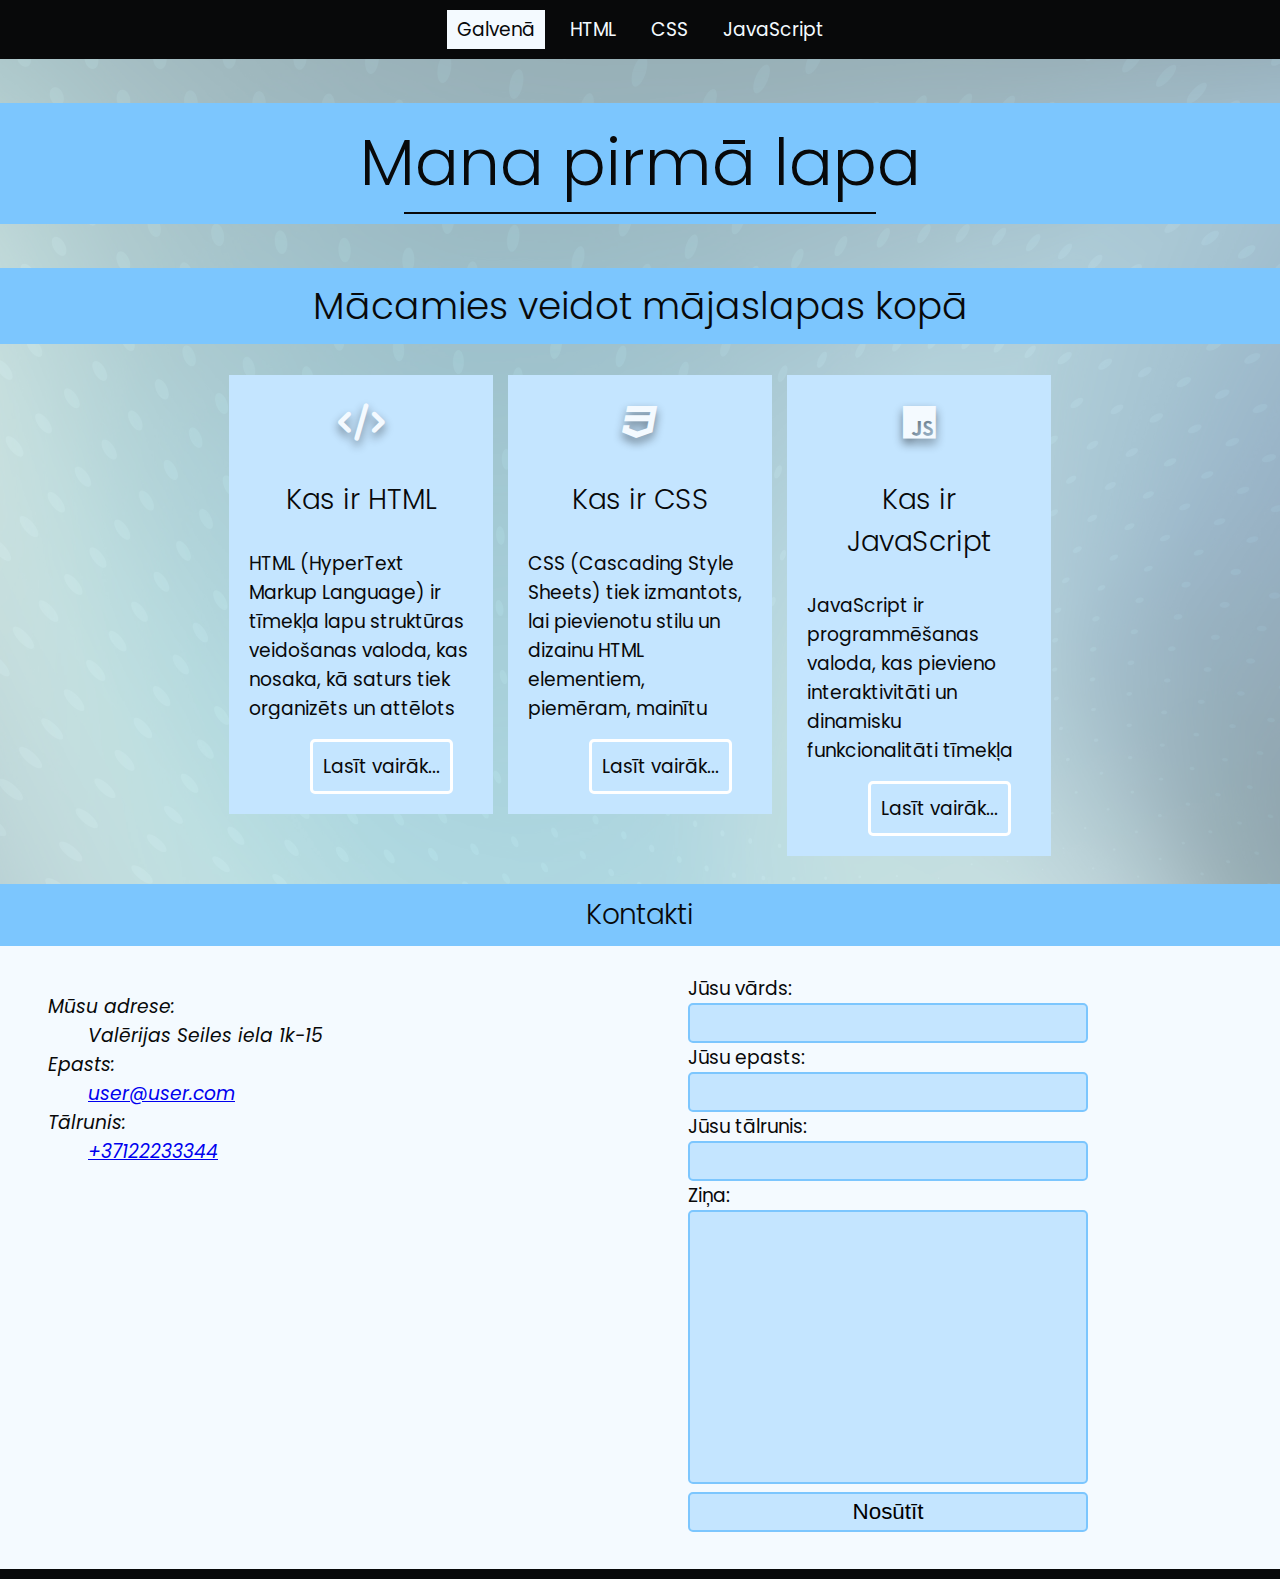
==== index.html @ 5361d700 "email" ====
<!DOCTYPE html>
<html lang="en">
<head>
    <meta charset="UTF-8">
    <meta name="viewport" content="width=device-width, initial-scale=1.0">
    <link rel="stylesheet" href="https://cdnjs.cloudflare.com/ajax/libs/font-awesome/6.7.2/css/all.min.css" integrity="sha512-Evv84Mr4kqVGRNSgIGL/F/aIDqQb7xQ2vcrdIwxfjThSH8CSR7PBEakCr51Ck+w+/U6swU2Im1vVX0SVk9ABhg==" crossorigin="anonymous" referrerpolicy="no-referrer" />


    <link rel="stylesheet" href="styles.css">
    <title>Document</title>
</head>
<body>
    <nav>
        <a href="index.html" class="active_nav">Galvenā</a>
        <a href="html.html">HTML</a>
        <a href="css.html">CSS</a>
        <a href="javascript.html">JavaScript</a>
    </nav>
    <header>
        <h1>Mana pirmā lapa</h1>
        <h2>Mācamies veidot mājaslapas kopā</h2>
    </header>
    <main class="pirma_lapa_saturs">
        <section>
            <div class="icon">
                <i class="fa-solid fa-code"></i>
            </div>
            <h3>Kas ir HTML</h3>
            <p>HTML (HyperText Markup Language) ir tīmekļa lapu struktūras veidošanas valoda, kas nosaka, kā saturs tiek organizēts un attēlots pārlūkprogrammā. </p>
            <a href="">Lasīt vairāk...</a>
        </section>
        <section>
            <div class="icon">
                <i class="fa-brands fa-css3"></i>
            </div>
            <h3>Kas ir CSS</h3>
            <p>CSS (Cascading Style Sheets) tiek izmantots, lai pievienotu stilu un dizainu HTML elementiem, piemēram, mainītu krāsas, fontus un izkārtojumu.</p>
            <a href="">Lasīt vairāk...</a>
        </section>
        <section>
            <div class="icon">
                <i class="fa-brands fa-js"></i>
            </div>
            <h3>Kas ir JavaScript</h3>
            <p>JavaScript ir programmēšanas valoda, kas pievieno interaktivitāti un dinamisku funkcionalitāti tīmekļa lapām, piemēram, formu validāciju, animācijas un lietotāju darbību apstrādi. Kopā šīs trīs tehnoloģijas veido pamatu modernu un funkcionālu tīmekļa vietņu izstrādei.</p>
            <a href="">Lasīt vairāk...</a>
        </section>
    </main>
    <footer>
        <h3>Kontakti</h3>
        <div class="contacts_wrap">

       
        <div class="left_footer">
            <address>
                <dl>
                    <dt>Mūsu adrese:</dt>
                    <dd>Valērijas Seiles iela 1k-15</dd>
                    <dt>Epasts:</dt>
                    <dd><a href="mailto:user@user.com">user@user.com</a></dd>
                    <dt>Tālrunis:</dt>
                    <dd><a href="tel:+37122233344">+37122233344</a></dd>
                </dl>
            </address>
            <div class="map">
                <iframe src="https://www.google.com/maps/embed?pb=!1m18!1m12!1m3!1d1555.2207639537246!2d24.160506947245906!3d56.93740141955205!2m3!1f0!2f0!3f0!3m2!1i1024!2i768!4f13.1!3m3!1m2!1s0x46eecf2881ab3a2d%3A0x38f05fb5534b5b16!2zRWlyb3BhcyBUxIFsbcSBY8SrYmFzIGNlbnRycw!5e0!3m2!1slv!2slv!4v1741715644453!5m2!1slv!2slv" style="border:0;" allowfullscreen="" loading="lazy" referrerpolicy="no-referrer-when-downgrade"></iframe>
            </div>

        </div>
        <div class="right_footer">
            <form action="https://www.formbackend.com/f/758f8c26094b0112" id="contact_form" method="POST">

                <div class="form_element">
                    <label for="name">Jūsu vārds:</label>
                    <input type="text" name="name" id="name">
                </div>
                <div class="form_element">
                    <label for="email">Jūsu epasts:</label>
                    <input type="email" name="email" id="email">
                </div>
                <div class="form_element">
                    <label for="phone">Jūsu tālrunis:</label>
                    <input type="tel" name="phone" id="phone">
                </div>
                <div class="form_element">
                    <label for="message">Ziņa:</label>
                    <textarea name="message" id="message" rows="10"></textarea>
                </div>
                <input type="hidden" name="_redirect_to" value="http://127.0.0.1:5500/index.html">
                <div class="form_element">
                    <button type="submit">Nosūtīt</button>
                </div>

            </form>
        </div>
    </div>
    </footer>
    

    <script src="script.js"></script>
</body>
</html>
---- styles.css ----
@import url('https://fonts.googleapis.com/css2?family=Poppins:ital,wght@0,100;0,200;0,300;0,400;0,500;0,600;0,700;0,800;0,900;1,100;1,200;1,300;1,400;1,500;1,600;1,700;1,800;1,900&display=swap');

:root{
    font-size: 14pt;
    color: #08090a;
    font-family: "Poppins", sans-serif;
    box-sizing: border-box;
}

body{
    background-color: #f4faff;
    background-image: url("./5544.png");
    background-attachment: fixed;
    margin:0px;
    padding: 0px;

}

h1,h2,h3{
    font-weight: 300;
    text-align: center;
    background-color: #7cc6fe;
    padding: 10px 50px;
}

h1{
    /* font-size: 50pt;
    font-size: 50px; */
    font-size: 3.5rem;

}
h2{
    font-size: 2rem;    
}
h3{
    font-size: 1.5rem;
}

p{
    width:50%;
    margin-left: 5rem;
}
ul{
    margin-left: 6.5rem;
    width:75%;
}


.satura_bloks{
    border: 2px solid #8789c0;
    border-radius: 10px;
    width: 75%;
    margin:auto;
    box-shadow: 0px 0px 10px #80808082;

}

.skata_poga{

}
.pirma_lapa_saturs{
    display: flex;
    justify-content: center;
    align-items:flex-start;
    gap:15px;
    width: 75%;
    margin: auto;
}

.pirma_lapa_saturs section{
     background-color: #c4e5ff;   
     padding: 20px 20px;
     /* width: 25%; */
     width: calc(70%/3);
}

.pirma_lapa_saturs h3{
    background-color: transparent;
    padding: 0px;
}
.pirma_lapa_saturs p{
    width: 100%;
    margin:0px;
    height: 170px;
    text-overflow: ellipsis;
    overflow: hidden;

    /* white-space:wrap; */
    margin-bottom: 20px;
}
section{
    overflow: hidden;
}

section a{
    float: right;
    margin-right: 20px;
    padding: 10px;
    border: 3px solid white;
    border-radius: 5px;
    text-decoration: none;
    color:#08090a;
    background-color: #c4e5ff;
}

section a:hover{
    background: #7cc6fe;
    transition: .5s ease;
}


nav{
    background: #08090a;
    padding:10px 20px;
    display: flex;
    justify-content: center;
    gap:15px;
    position: sticky;
    top:0px;
}

nav a{
    display: block;
    padding: 5px 10px;
    color: #f4faff;
    text-decoration: none;
}


nav a:not(.active_nav):hover {
    background-color: #f4faff3f;
    transition: all .5s ease;
}

.active_nav{
    background-color: #f4faff;
    color:#08090a;
}
h1::after{
    content: "";
    display: block;
    height: 2px;
    width: 40%;
    margin: auto;
    background-color: #08090a;
}

.icon{
    text-align: center;
    font-size: 2rem;
    color: #f4faff;
    text-shadow: 0px 5px 10px rgba(0, 0, 0, 0.474);
}


.contacts_wrap{
    display: flex;
    justify-content: space-around;
}

.contacts_wrap > div{
    width: calc(85%/2);
}


#contact_form{
    width: 400px;

}

#contact_form input,#contact_form textarea{
    font-size: 1.2rem;
    padding: 5px 10px;
    width: 100%;
    /* display: block; */
    resize: none;
    border-radius: 5px;
    border:2px solid #7cc6fe;
    background-color: #c4e5ff;
    box-sizing: border-box;
}


#contact_form input:focus-visible,#contact_form textarea:focus-visible{
    outline:2px solid #ffffff;
    background-color: #eaf6ff;
    
    transition: .4s ease;
}

#contact_form label{
    display: block;
}

#contact_form button{
    width: 100%;
    font-size: 1.2rem;
    padding: 5px 10px;
    border-radius: 5px;
    display: block;
    border:2px solid #7cc6fe;
    background-color: #c4e5ff;
    cursor: pointer;
}

#contact_form button:hover{
    background-color: #73c2ff;
    transition: .4s ease;
}
.map iframe{
    width: 100%;
    height: 346px;
}

footer{
    /* margin-bottom:30px; */
}

footer:after{
    margin-top:30px;
    content: "";
    display: block;
    height: 10px;
    background-color: #08090a;
}
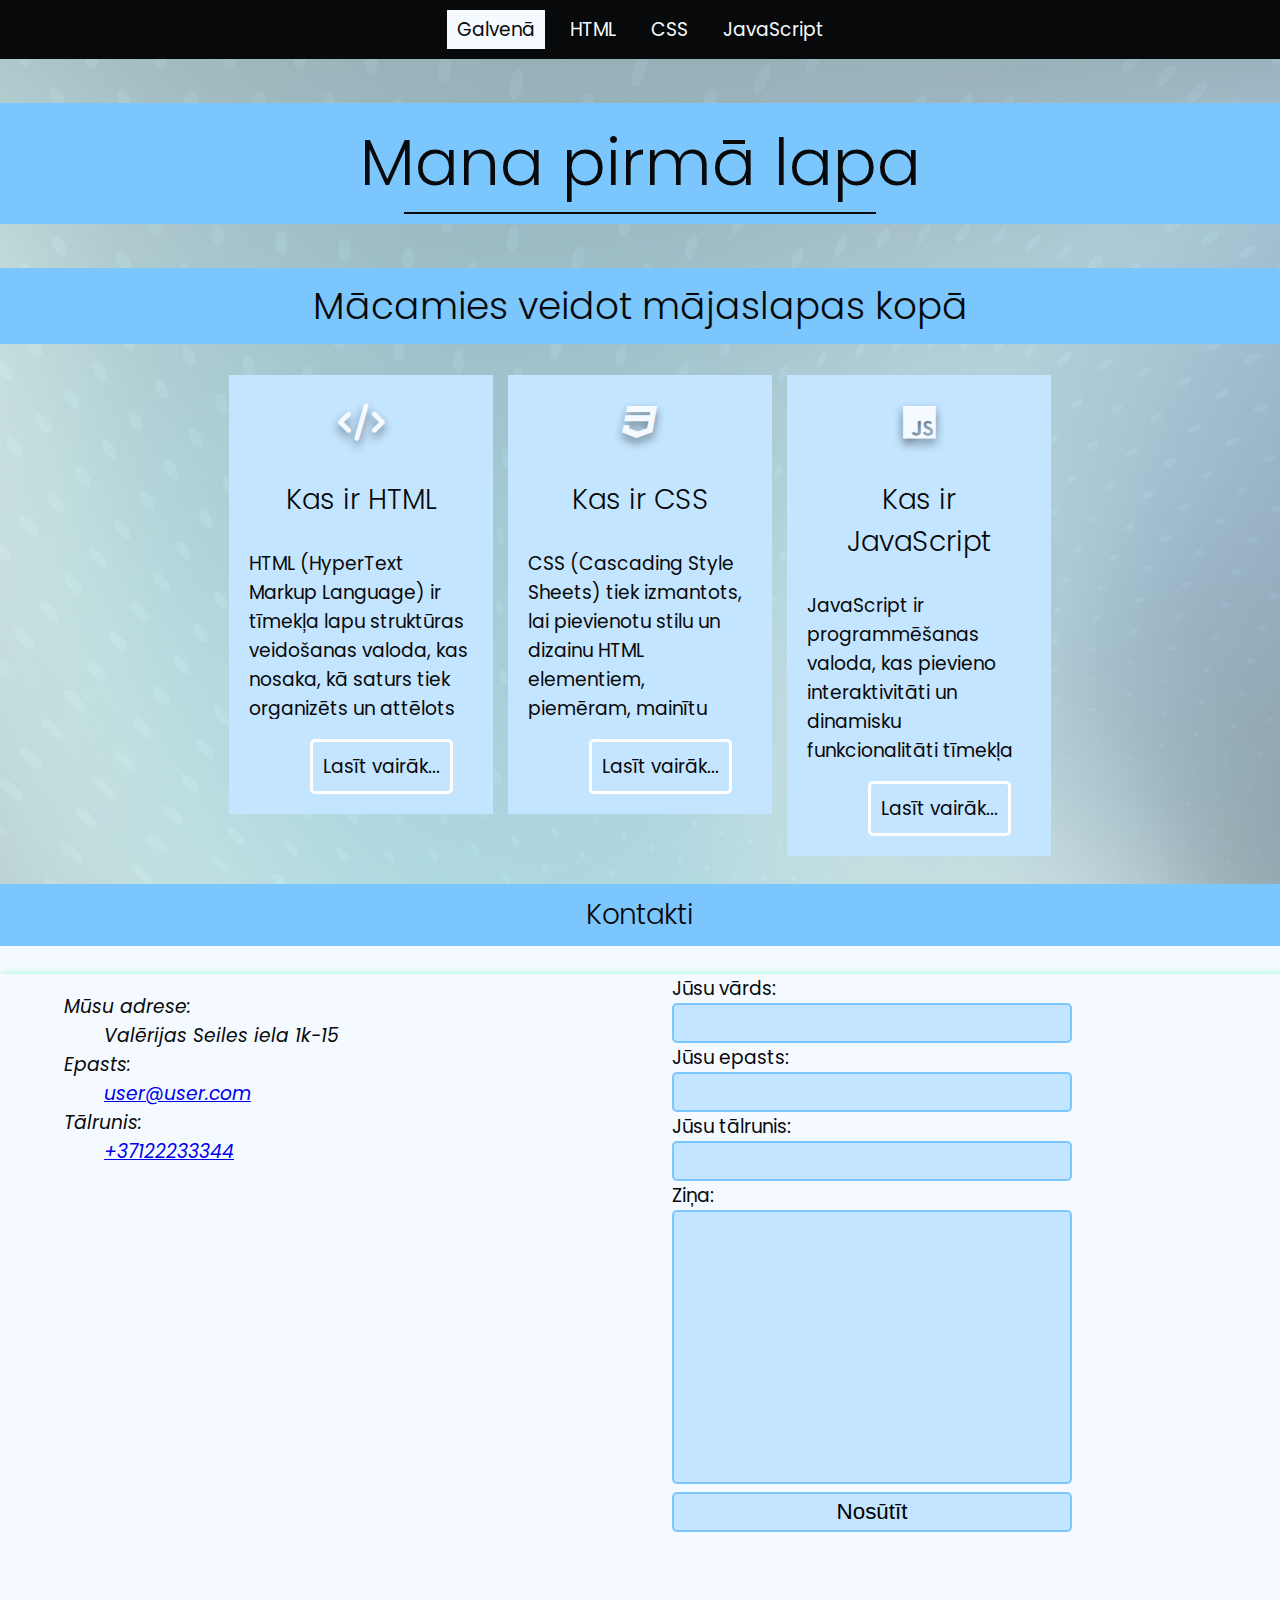
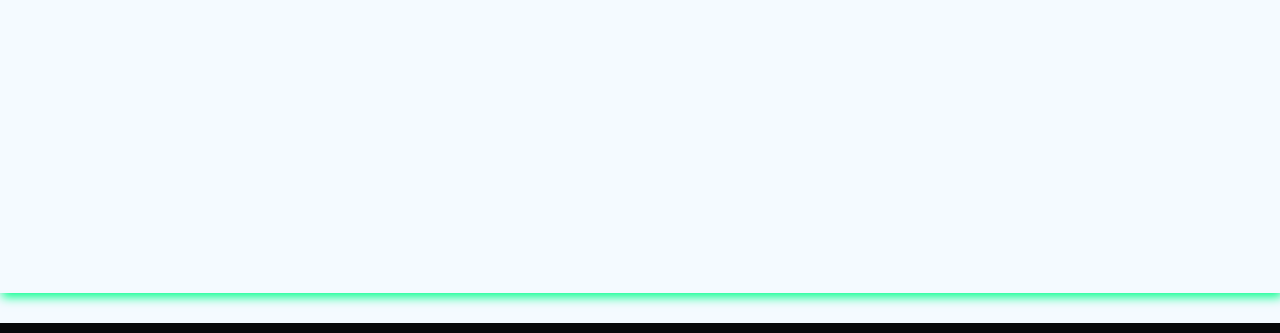
==== commit 6da75fa6: "last" ====
--- a/index.html
+++ b/index.html
@@ -1,14 +1,18 @@
 <!DOCTYPE html>
 <html lang="en">
+
 <head>
     <meta charset="UTF-8">
     <meta name="viewport" content="width=device-width, initial-scale=1.0">
-    <link rel="stylesheet" href="https://cdnjs.cloudflare.com/ajax/libs/font-awesome/6.7.2/css/all.min.css" integrity="sha512-Evv84Mr4kqVGRNSgIGL/F/aIDqQb7xQ2vcrdIwxfjThSH8CSR7PBEakCr51Ck+w+/U6swU2Im1vVX0SVk9ABhg==" crossorigin="anonymous" referrerpolicy="no-referrer" />
+    <link rel="stylesheet" href="https://cdnjs.cloudflare.com/ajax/libs/font-awesome/6.7.2/css/all.min.css"
+        integrity="sha512-Evv84Mr4kqVGRNSgIGL/F/aIDqQb7xQ2vcrdIwxfjThSH8CSR7PBEakCr51Ck+w+/U6swU2Im1vVX0SVk9ABhg=="
+        crossorigin="anonymous" referrerpolicy="no-referrer" />
 
 
     <link rel="stylesheet" href="styles.css">
     <title>Document</title>
 </head>
+
 <body>
     <nav>
         <a href="index.html" class="active_nav">Galvenā</a>
@@ -26,7 +30,8 @@
                 <i class="fa-solid fa-code"></i>
             </div>
             <h3>Kas ir HTML</h3>
-            <p>HTML (HyperText Markup Language) ir tīmekļa lapu struktūras veidošanas valoda, kas nosaka, kā saturs tiek organizēts un attēlots pārlūkprogrammā. </p>
+            <p>HTML (HyperText Markup Language) ir tīmekļa lapu struktūras veidošanas valoda, kas nosaka, kā saturs tiek
+                organizēts un attēlots pārlūkprogrammā. </p>
             <a href="">Lasīt vairāk...</a>
         </section>
         <section>
@@ -34,7 +39,8 @@
                 <i class="fa-brands fa-css3"></i>
             </div>
             <h3>Kas ir CSS</h3>
-            <p>CSS (Cascading Style Sheets) tiek izmantots, lai pievienotu stilu un dizainu HTML elementiem, piemēram, mainītu krāsas, fontus un izkārtojumu.</p>
+            <p>CSS (Cascading Style Sheets) tiek izmantots, lai pievienotu stilu un dizainu HTML elementiem, piemēram,
+                mainītu krāsas, fontus un izkārtojumu.</p>
             <a href="">Lasīt vairāk...</a>
         </section>
         <section>
@@ -42,7 +48,9 @@
                 <i class="fa-brands fa-js"></i>
             </div>
             <h3>Kas ir JavaScript</h3>
-            <p>JavaScript ir programmēšanas valoda, kas pievieno interaktivitāti un dinamisku funkcionalitāti tīmekļa lapām, piemēram, formu validāciju, animācijas un lietotāju darbību apstrādi. Kopā šīs trīs tehnoloģijas veido pamatu modernu un funkcionālu tīmekļa vietņu izstrādei.</p>
+            <p>JavaScript ir programmēšanas valoda, kas pievieno interaktivitāti un dinamisku funkcionalitāti tīmekļa
+                lapām, piemēram, formu validāciju, animācijas un lietotāju darbību apstrādi. Kopā šīs trīs tehnoloģijas
+                veido pamatu modernu un funkcionālu tīmekļa vietņu izstrādei.</p>
             <a href="">Lasīt vairāk...</a>
         </section>
     </main>
@@ -50,53 +58,65 @@
         <h3>Kontakti</h3>
         <div class="contacts_wrap">
 
-       
-        <div class="left_footer">
-            <address>
-                <dl>
-                    <dt>Mūsu adrese:</dt>
-                    <dd>Valērijas Seiles iela 1k-15</dd>
-                    <dt>Epasts:</dt>
-                    <dd><a href="mailto:user@user.com">user@user.com</a></dd>
-                    <dt>Tālrunis:</dt>
-                    <dd><a href="tel:+37122233344">+37122233344</a></dd>
-                </dl>
-            </address>
-            <div class="map">
-                <iframe src="https://www.google.com/maps/embed?pb=!1m18!1m12!1m3!1d1555.2207639537246!2d24.160506947245906!3d56.93740141955205!2m3!1f0!2f0!3f0!3m2!1i1024!2i768!4f13.1!3m3!1m2!1s0x46eecf2881ab3a2d%3A0x38f05fb5534b5b16!2zRWlyb3BhcyBUxIFsbcSBY8SrYmFzIGNlbnRycw!5e0!3m2!1slv!2slv!4v1741715644453!5m2!1slv!2slv" style="border:0;" allowfullscreen="" loading="lazy" referrerpolicy="no-referrer-when-downgrade"></iframe>
-            </div>
 
-        </div>
-        <div class="right_footer">
-            <form action="https://www.formbackend.com/f/758f8c26094b0112" id="contact_form" method="POST">
+            <div class="left_footer">
+                <address>
+                    <dl>
+                        <dt>Mūsu adrese:</dt>
+                        <dd>Valērijas Seiles iela 1k-15</dd>
+                        <dt>Epasts:</dt>
+                        <dd><a href="mailto:user@user.com">user@user.com</a></dd>
+                        <dt>Tālrunis:</dt>
+                        <dd><a href="tel:+37122233344">+37122233344</a></dd>
+                    </dl>
+                </address>
+                <div class="map">
+                    <iframe
+                        src="https://www.google.com/maps/embed?pb=!1m18!1m12!1m3!1d1555.2207639537246!2d24.160506947245906!3d56.93740141955205!2m3!1f0!2f0!3f0!3m2!1i1024!2i768!4f13.1!3m3!1m2!1s0x46eecf2881ab3a2d%3A0x38f05fb5534b5b16!2zRWlyb3BhcyBUxIFsbcSBY8SrYmFzIGNlbnRycw!5e0!3m2!1slv!2slv!4v1741715644453!5m2!1slv!2slv"
+                        style="border:0;" allowfullscreen="" loading="lazy"
+                        referrerpolicy="no-referrer-when-downgrade"></iframe>
 
-                <div class="form_element">
-                    <label for="name">Jūsu vārds:</label>
-                    <input type="text" name="name" id="name">
-                </div>
-                <div class="form_element">
-                    <label for="email">Jūsu epasts:</label>
-                    <input type="email" name="email" id="email">
-                </div>
-                <div class="form_element">
-                    <label for="phone">Jūsu tālrunis:</label>
-                    <input type="tel" name="phone" id="phone">
-                </div>
-                <div class="form_element">
-                    <label for="message">Ziņa:</label>
-                    <textarea name="message" id="message" rows="10"></textarea>
-                </div>
-                <input type="hidden" name="_redirect_to" value="http://127.0.0.1:5500/index.html">
-                <div class="form_element">
-                    <button type="submit">Nosūtīt</button>
+
+                    <!-- Otrs -->
+
+                    <iframe
+                        src="https://www.google.com/maps/embed?pb=!1m18!1m12!1m3!1d2175.4834728112833!2d24.132348366933243!3d56.95765042382152!2m3!1f0!2f0!3f0!3m2!1i1024!2i768!4f13.1!3m3!1m2!1s0x46eece34eaa55555%3A0xc5e4192409fb2917!2zS3JpxaFqxIHFhmEgQmFyb25hIGllbGEgODIsIENlbnRyYSByYWpvbnMsIFLEq2dhLCBMVi0xMDAx!5e0!3m2!1sen!2slv!4v1742401837540!5m2!1sen!2slv"
+                        style="border:0;" allowfullscreen="" loading="lazy"
+                        referrerpolicy="no-referrer-when-downgrade"></iframe>
                 </div>
 
-            </form>
+            </div>
+            <div class="right_footer">
+                <form action="https://www.formbackend.com/f/758f8c26094b0112" id="contact_form" method="POST">
+
+                    <div class="form_element">
+                        <label for="name">Jūsu vārds:</label>
+                        <input type="text" name="name" id="name">
+                    </div>
+                    <div class="form_element">
+                        <label for="email">Jūsu epasts:</label>
+                        <input type="email" name="email" id="email">
+                    </div>
+                    <div class="form_element">
+                        <label for="phone">Jūsu tālrunis:</label>
+                        <input type="tel" name="phone" id="phone">
+                    </div>
+                    <div class="form_element">
+                        <label for="message">Ziņa:</label>
+                        <textarea name="message" id="message" rows="10"></textarea>
+                    </div>
+                    <input type="hidden" name="_redirect_to" value="http://127.0.0.1:5500/index.html">
+                    <div class="form_element">
+                        <button type="submit">Nosūtīt</button>
+                    </div>
+
+                </form>
+            </div>
         </div>
-    </div>
     </footer>
-    
+<!-- Komentārs -->
 
     <script src="script.js"></script>
 </body>
+
 </html>--- a/styles.css
+++ b/styles.css
@@ -155,7 +155,10 @@
 
 .contacts_wrap{
     display: flex;
-    justify-content: space-around;
+    /* justify-content: space-around; */
+    justify-content: space-evenly;
+    box-shadow: 2px 4px 10px rgb(0, 255, 140);
+    
 }
 
 .contacts_wrap > div{
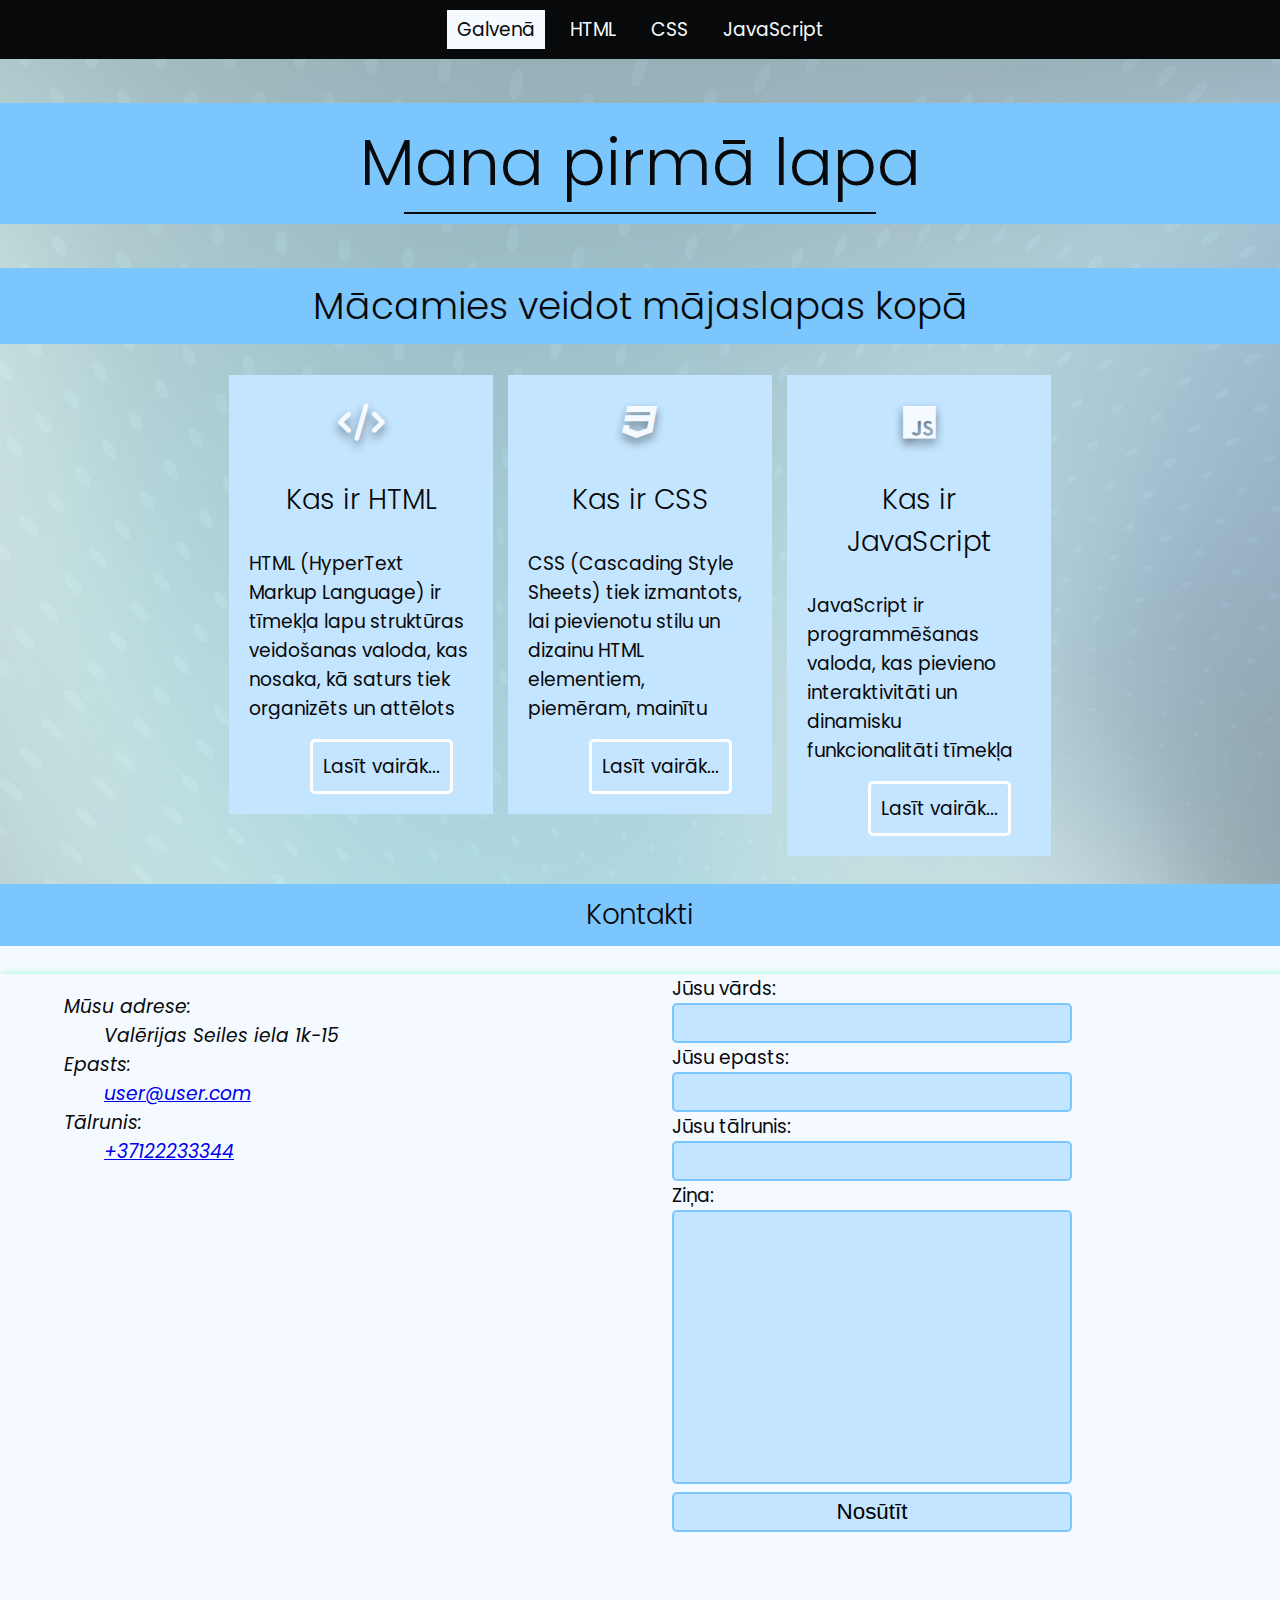
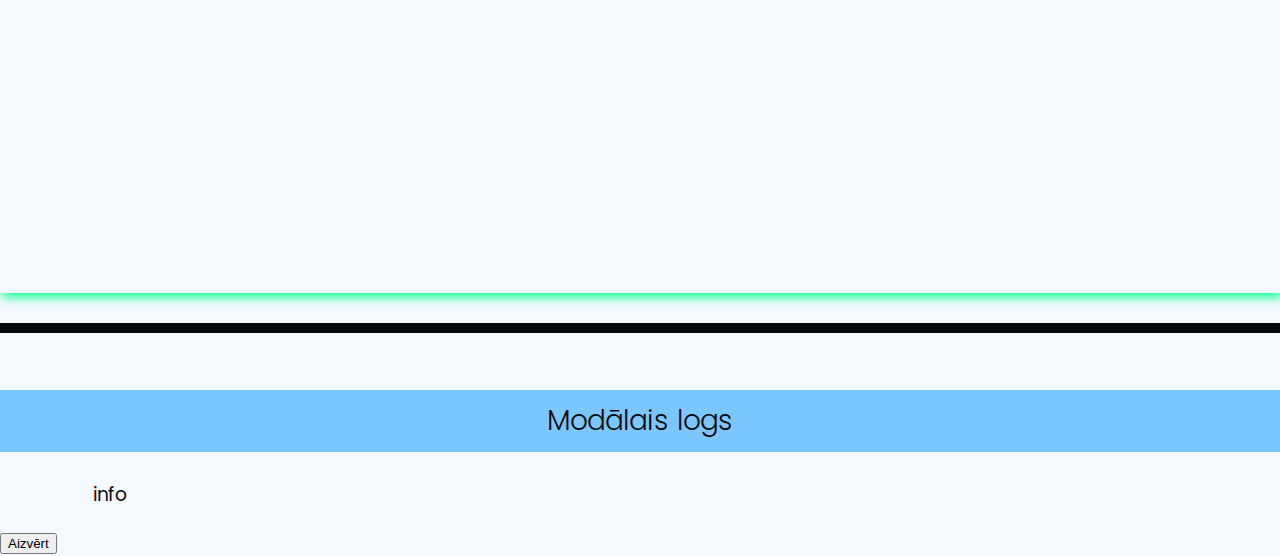
==== commit 3ca3c804: "modālais logs html" ====
--- a/index.html
+++ b/index.html
@@ -116,6 +116,21 @@
     </footer>
 <!-- Komentārs -->
 
+
+
+<!-- Modālais logs -->
+<div class="modal">
+    <div class="content">
+        <img src="" alt="">
+       <h3>Modālais logs</h3>
+       <p>info</p>
+       <button>Aizvērt</button>
+    </div>
+</div>
+
+
+<!-- Modālais logs -->
+
     <script src="script.js"></script>
 </body>
 
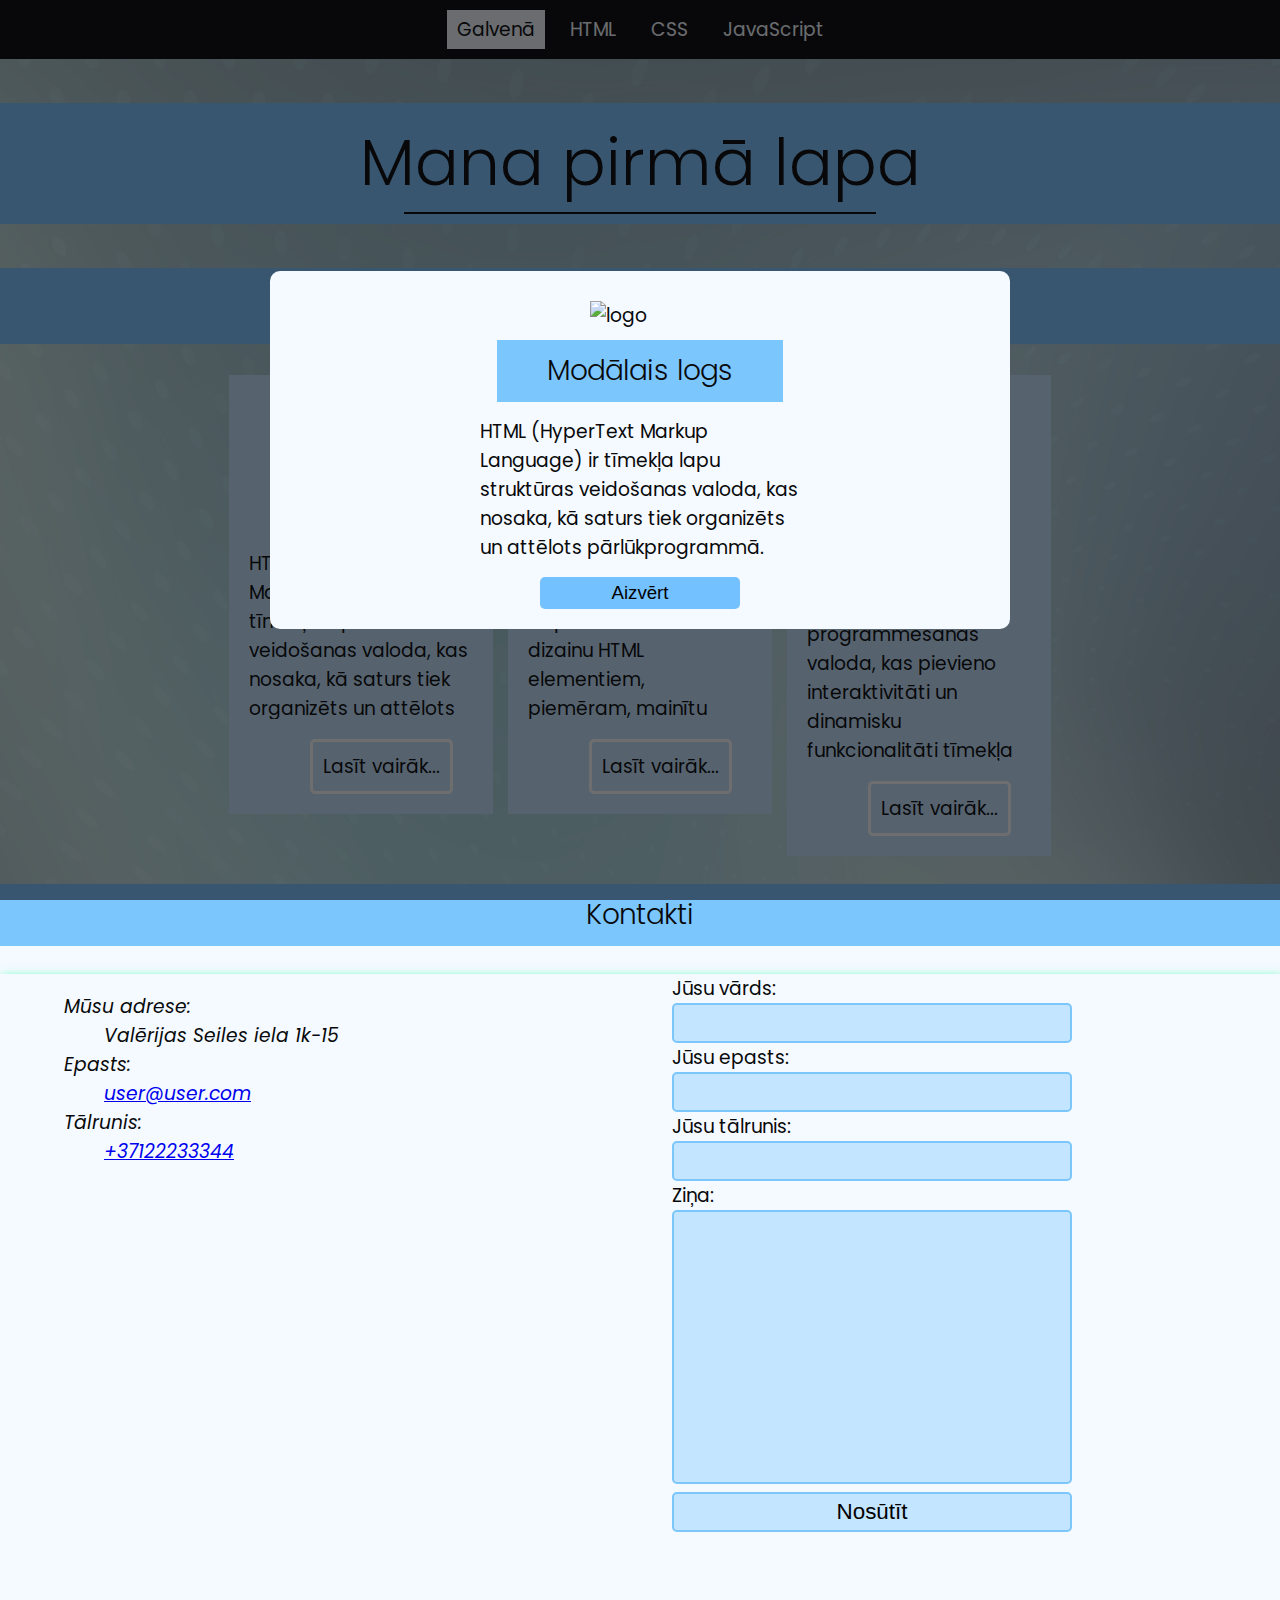
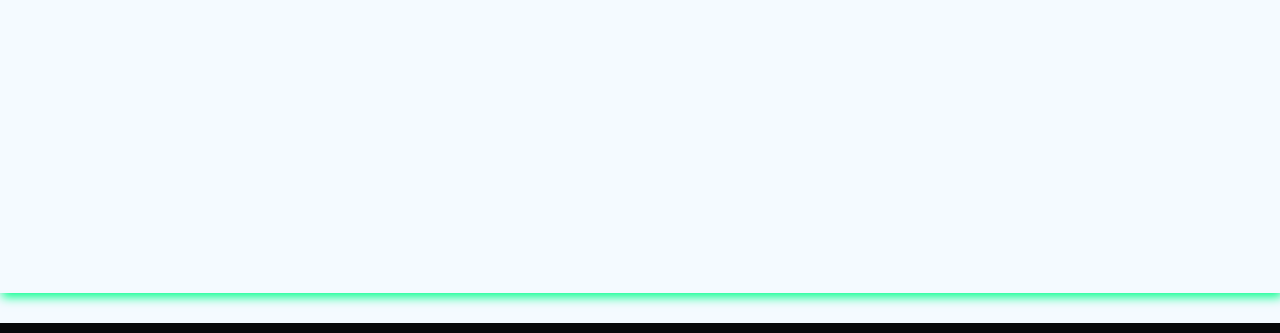
==== commit c3d03954: "modal css" ====
--- a/index.html
+++ b/index.html
@@ -119,15 +119,14 @@
 
 
 <!-- Modālais logs -->
-<div class="modal">
+<div id="modal1">
     <div class="content">
-        <img src="" alt="">
+       <img src="https://upload.wikimedia.org/wikipedia/commons/thumb/6/61/HTML5_logo_and_wordmark.svg/1200px-HTML5_logo_and_wordmark.svg.png" alt="logo">
        <h3>Modālais logs</h3>
-       <p>info</p>
+       <p>HTML (HyperText Markup Language) ir tīmekļa lapu struktūras veidošanas valoda, kas nosaka, kā saturs tiek organizēts un attēlots pārlūkprogrammā.</p>
        <button>Aizvērt</button>
     </div>
 </div>
-
 
 <!-- Modālais logs -->
 
--- a/styles.css
+++ b/styles.css
@@ -225,4 +225,63 @@
     display: block;
     height: 10px;
     background-color: #08090a;
-}+}
+
+
+
+
+/* modālais logs */
+
+    #modal1{
+        position: fixed;
+        top:0px;
+        width: 100%;
+        height: 100vh;
+        background-color: #08090a96;
+        display: flex;
+        justify-content: center;
+        align-items: center;
+    }
+
+    #modal1 .content{
+        width: 50%;
+        padding: 20px 50px;
+        background-color: #f4faff;
+        border-radius: 10px;
+        display: flex;
+        justify-content: center;
+        align-items: center;
+        flex-direction: column;
+    }
+    #modal1 img{
+        width: 100px;
+        margin: 10px;
+    }
+    #modal1 h3{
+        margin-top: 0px;
+        margin-bottom:0px;    
+    }
+    #modal1 p{
+         max-height: 300px;
+         margin: 15px;   
+    }
+
+
+    #modal1 button{
+        width: 200px;
+        display: block;
+        padding: 5px 10px;
+        border-radius: 5px;
+        border:none;
+        background-color: #73c2ff;
+        cursor: pointer;
+        font-size: 1rem;
+    }
+    #modal1 button:hover{
+        background-color: #63a9de;
+    }
+
+
+    
+
+/* modālais logs */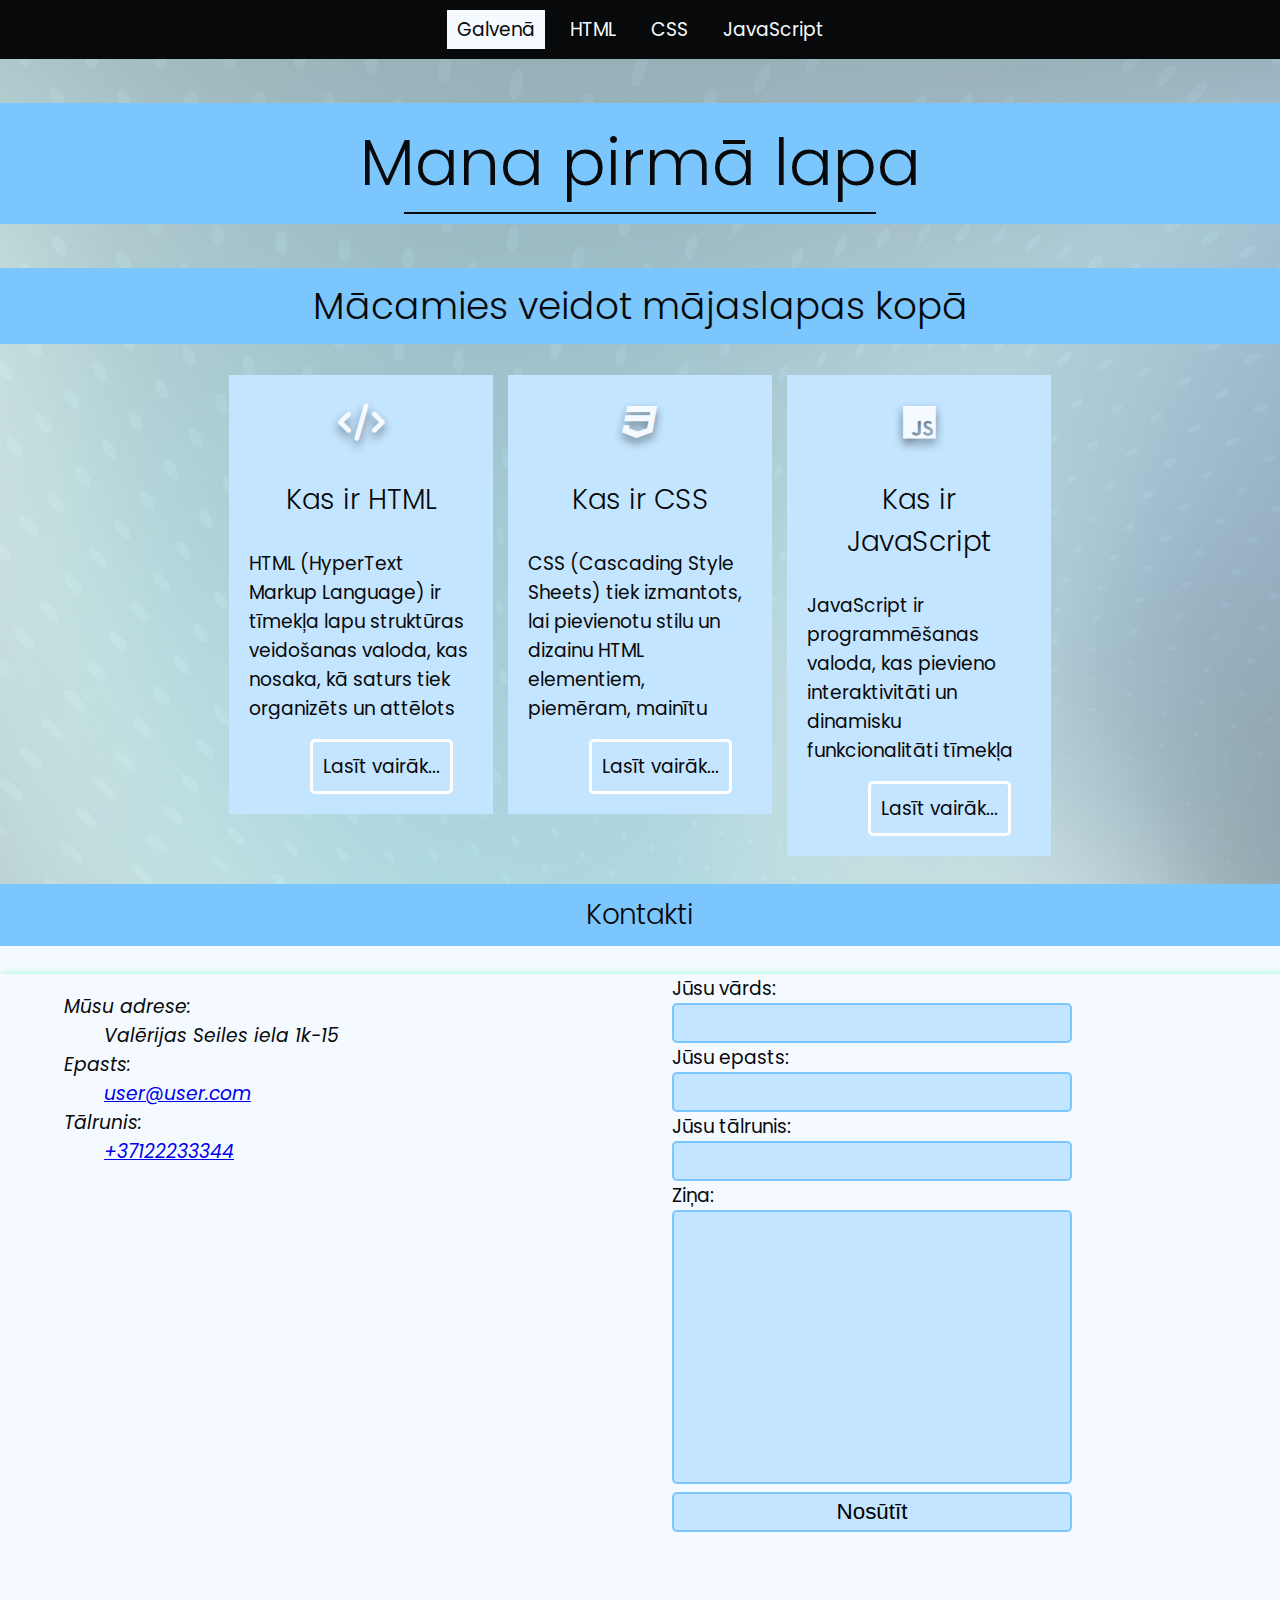
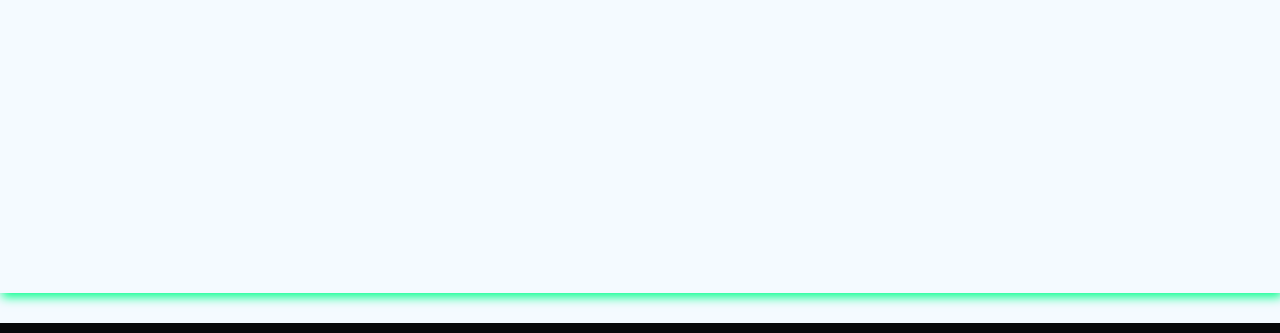
==== commit f0bb329a: "js modal 1" ====
--- a/index.html
+++ b/index.html
@@ -32,7 +32,7 @@
             <h3>Kas ir HTML</h3>
             <p>HTML (HyperText Markup Language) ir tīmekļa lapu struktūras veidošanas valoda, kas nosaka, kā saturs tiek
                 organizēts un attēlots pārlūkprogrammā. </p>
-            <a href="">Lasīt vairāk...</a>
+            <a href="" id="dialog_btn1">Lasīt vairāk...</a>
         </section>
         <section>
             <div class="icon">
@@ -41,7 +41,7 @@
             <h3>Kas ir CSS</h3>
             <p>CSS (Cascading Style Sheets) tiek izmantots, lai pievienotu stilu un dizainu HTML elementiem, piemēram,
                 mainītu krāsas, fontus un izkārtojumu.</p>
-            <a href="">Lasīt vairāk...</a>
+            <a href="" id="dialog_btn2">Lasīt vairāk...</a>
         </section>
         <section>
             <div class="icon">
@@ -51,7 +51,7 @@
             <p>JavaScript ir programmēšanas valoda, kas pievieno interaktivitāti un dinamisku funkcionalitāti tīmekļa
                 lapām, piemēram, formu validāciju, animācijas un lietotāju darbību apstrādi. Kopā šīs trīs tehnoloģijas
                 veido pamatu modernu un funkcionālu tīmekļa vietņu izstrādei.</p>
-            <a href="">Lasīt vairāk...</a>
+            <a href="" id="dialog_btn3">Lasīt vairāk...</a>
         </section>
     </main>
     <footer>
--- a/styles.css
+++ b/styles.css
@@ -238,7 +238,7 @@
         width: 100%;
         height: 100vh;
         background-color: #08090a96;
-        display: flex;
+        display: none;
         justify-content: center;
         align-items: center;
     }
